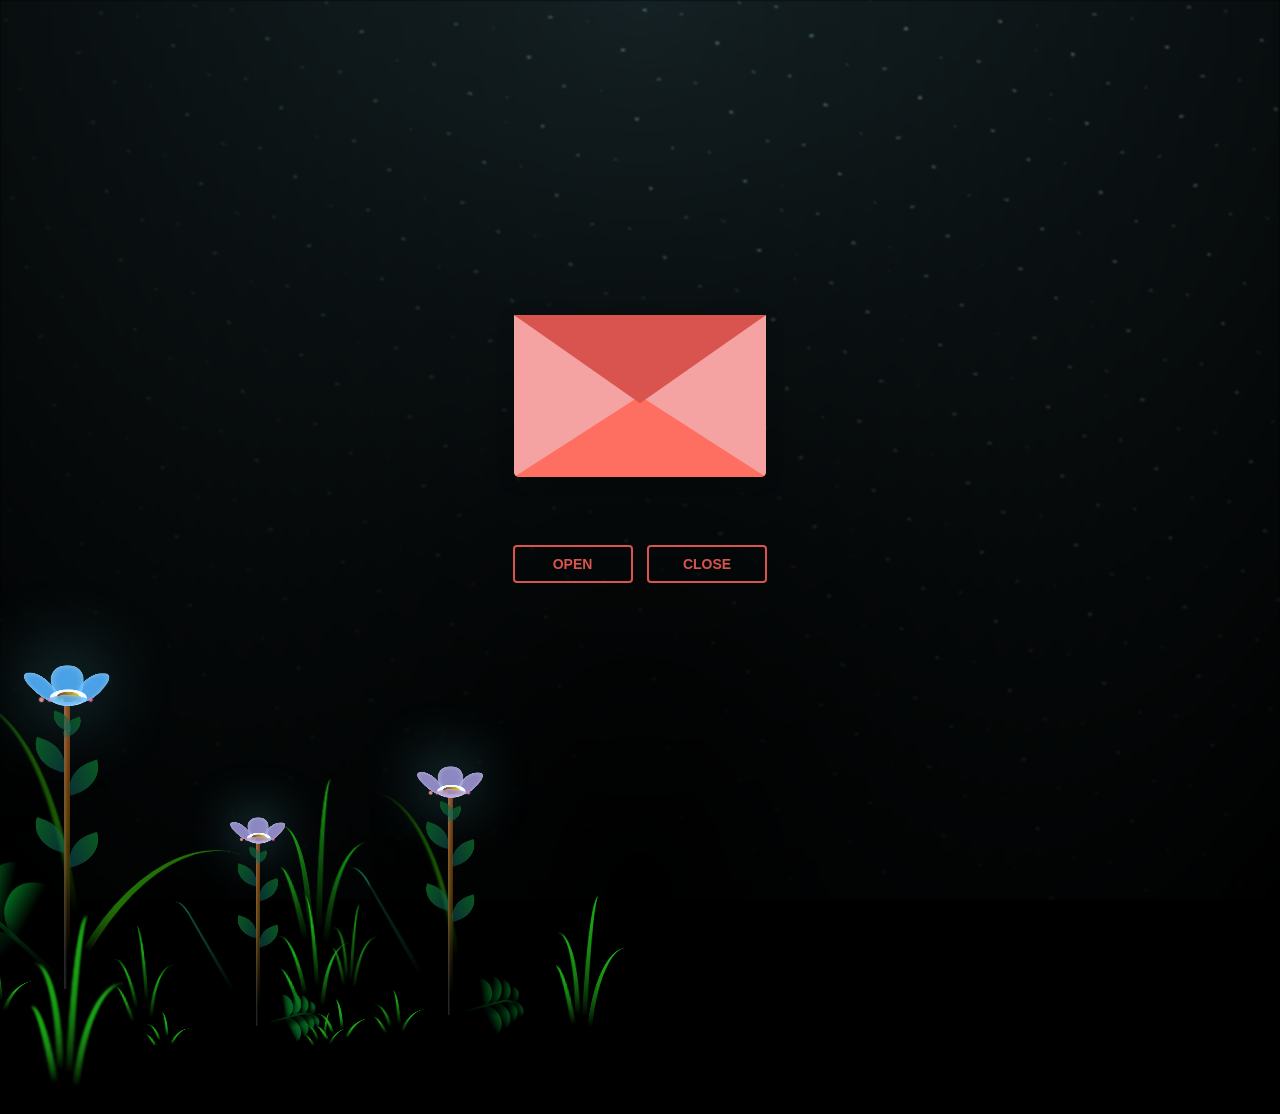
==== index.html @ 3a1cfaee "Initial commit: Completed romantic interactive story website" ====
<!DOCTYPE html>
<html lang="en">

<head>
  <meta charset="UTF-8">
  <meta http-equiv="X-UA-Compatible" content="IE=edge">
  <meta name="viewport" content="width=device-width, initial-scale=1.0">
  <link rel="stylesheet" href="main.css">
  <link rel="icon" href="flowers.png" type="image/x-icon">
  <title>flowers</title>
  <link rel="preconnect" href="https://fonts.googleapis.com" />
  <link rel="preconnect" href="https://fonts.gstatic.com" crossorigin />
  <link href="https://fonts.googleapis.com/css2?family=Dancing+Script:wght@400..700&display=swap" rel="stylesheet" />
</head>

<body>
  <div class="night"></div>
  <!-- Flowers will be generated by main.js -->

  <div class="envlope-wrapper">
    <div id="envelope" class="close">
      <div class="front flap"></div>
      <div class="front pocket"></div>
      <div class="letter">
        <div class="words line1">To: Yuva</div>
        <div class="words line2">My Chello, you are so beautiful</div>
        <div class="words line3">Keep shining as always, Baby!</div>
        <div class="words line4">I will always love you more and more</div>
      </div>
      <div class="hearts">
        <div class="heart a1"></div>
        <div class="heart a2"></div>
        <div class="heart a3"></div>
      </div>
    </div>
  </div>
  <div class="reset">
    <button id="open">Open</button>
    <button id="reset">Close</button>
  </div>

  <script src="main.js"></script>
</body>

</html>
---- main.css ----
*,
*::after,
*::before {
  padding: 0;
  margin: 0;
  box-sizing: border-box;
}

:root {
  --dark-color: #000;
}

body {
  display: flex;
  align-items: flex-end;
  justify-content: center;
  min-height: 100vh;
  background-color: var(--dark-color);
  overflow: hidden;
  perspective: 1000px;
}

.night {
  position: fixed;
  left: 50%;
  top: 0;
  transform: translateX(-50%);
  width: 100%;
  height: 100%;
  filter: blur(0.1vmin);
  background-image: radial-gradient(ellipse at top, transparent 0%, var(--dark-color)),
    radial-gradient(ellipse at bottom, var(--dark-color), rgba(145, 233, 255, 0.2)), repeating-linear-gradient(220deg, rgb(0, 0, 0) 0px,
      rgb(0, 0, 0) 19px, transparent 19px, transparent 22px), repeating-linear-gradient(189deg, rgb(0, 0, 0) 0px, rgb(0, 0, 0) 19px, transparent 19px, transparent 22px),
    repeating-linear-gradient(148deg, rgb(0, 0, 0) 0px, rgb(0, 0, 0) 19px, transparent 19px, transparent 22px), linear-gradient(90deg, rgb(7, 107, 42), rgb(240, 240, 240));
}

.flowers {
  position: absolute;
  transform: scale(0.4);
}

.flower {
  position: absolute;
  bottom: 10vmin;
  transform-origin: bottom center;
  z-index: 10;
  --fl-speed: 0.3s;
}

.flower--1 {
  will-change: transform;
  -webkit-animation: moving-flower-1 4s linear infinite;
  animation: moving-flower-1 4s linear infinite;
}

.flower--1 .flower__line {
  height: 70vmin;
  -webkit-animation-delay: 0.3s;
  animation-delay: 0.3s;
}

.flower--1 .flower__line__leaf--1 {
  -webkit-animation: blooming-leaf-right var(--fl-speed) 1.6s backwards;
  animation: blooming-leaf-right var(--fl-speed) 1.6s backwards;
}

.flower--1 .flower__line__leaf--2 {
  -webkit-animation: blooming-leaf-right var(--fl-speed) 1.4s backwards;
  animation: blooming-leaf-right var(--fl-speed) 1.4s backwards;
}

.flower--1 .flower__line__leaf--3 {
  -webkit-animation: blooming-leaf-left var(--fl-speed) 1.2s backwards;
  animation: blooming-leaf-left var(--fl-speed) 1.2s backwards;
}

.flower--1 .flower__line__leaf--4 {
  -webkit-animation: blooming-leaf-left var(--fl-speed) 1s backwards;
  animation: blooming-leaf-left var(--fl-speed) 1s backwards;
}

.flower--1 .flower__line__leaf--5 {
  -webkit-animation: blooming-leaf-right var(--fl-speed) 1.8s backwards;
  animation: blooming-leaf-right var(--fl-speed) 1.8s backwards;
}

.flower--1 .flower__line__leaf--6 {
  -webkit-animation: blooming-leaf-left var(--fl-speed) 2s backwards;
  animation: blooming-leaf-left var(--fl-speed) 2s backwards;
}

.flower--2 {
  left: 50%;
  transform: rotate(20deg);
  will-change: transform;
  -webkit-animation: moving-flower-2 4s linear infinite;
  animation: moving-flower-2 4s linear infinite;
}

.flower--2 .flower__line {
  height: 60vmin;
  -webkit-animation-delay: 0.6s;
  animation-delay: 0.6s;
}

.flower--2 .flower__line__leaf--1 {
  -webkit-animation: blooming-leaf-right var(--fl-speed) 1.9s backwards;
  animation: blooming-leaf-right var(--fl-speed) 1.9s backwards;
}

.flower--2 .flower__line__leaf--2 {
  -webkit-animation: blooming-leaf-right var(--fl-speed) 1.7s backwards;
  animation: blooming-leaf-right var(--fl-speed) 1.7s backwards;
}

.flower--2 .flower__line__leaf--3 {
  -webkit-animation: blooming-leaf-left var(--fl-speed) 1.5s backwards;
  animation: blooming-leaf-left var(--fl-speed) 1.5s backwards;
}

.flower--2 .flower__line__leaf--4 {
  -webkit-animation: blooming-leaf-left var(--fl-speed) 1.3s backwards;
  animation: blooming-leaf-left var(--fl-speed) 1.3s backwards;
}

.flower--3 {
  left: 50%;
  transform: rotate(-15deg);
  will-change: transform;
  -webkit-animation: moving-flower-3 4s linear infinite;
  animation: moving-flower-3 4s linear infinite;
}

.flower--3 .flower__line {
  -webkit-animation-delay: 0.9s;
  animation-delay: 0.9s;
}

.flower--3 .flower__line__leaf--1 {
  -webkit-animation: blooming-leaf-right var(--fl-speed) 2.5s backwards;
  animation: blooming-leaf-right var(--fl-speed) 2.5s backwards;
}

.flower--3 .flower__line__leaf--2 {
  -webkit-animation: blooming-leaf-right var(--fl-speed) 2.3s backwards;
  animation: blooming-leaf-right var(--fl-speed) 2.3s backwards;
}

.flower--3 .flower__line__leaf--3 {
  -webkit-animation: blooming-leaf-left var(--fl-speed) 2.1s backwards;
  animation: blooming-leaf-left var(--fl-speed) 2.1s backwards;
}

.flower--3 .flower__line__leaf--4 {
  -webkit-animation: blooming-leaf-left var(--fl-speed) 1.9s backwards;
  animation: blooming-leaf-left var(--fl-speed) 1.9s backwards;
}

.flower__leafs {
  position: relative;
  -webkit-animation: blooming-flower 2s backwards;
  animation: blooming-flower 2s backwards;
}

.flower__leafs--1 {
  -webkit-animation-delay: 1.1s;
  animation-delay: 1.1s;
}

.flower__leafs--2 {
  -webkit-animation-delay: 1.4s;
  animation-delay: 1.4s;
}

.flower__leafs--3 {
  -webkit-animation-delay: 1.7s;
  animation-delay: 1.7s;
}

.flower__leafs::after {
  content: "";
  position: absolute;
  left: 0;
  top: 0;
  transform: translate(-50%, -100%);
  width: 8vmin;
  height: 8vmin;
  background-color: #6bf0ff;
  filter: blur(10vmin);
}

.flower__leaf {
  position: absolute;
  bottom: 0;
  left: 50%;
  width: 8vmin;
  height: 11vmin;
  border-radius: 51% 49% 47% 53%/44% 45% 55% 69%;
  background-color: var(--flower-color, #f672b0);
  background-image: linear-gradient(to top, var(--flower-color, #ee5286), var(--flower-color, #ee5286));
  transform-origin: bottom center;
  opacity: 0.9;
  box-shadow: inset 0 0 2vmin rgba(255, 255, 255, 0.5);
}

.flower__leaf--1 {
  transform: translate(-10%, 1%) rotateY(40deg) rotateX(-50deg);
}

.flower__leaf--2 {
  transform: translate(-50%, -4%) rotateX(40deg);
}

.flower__leaf--3 {
  transform: translate(-90%, 0%) rotateY(45deg) rotateX(50deg);
}

.flower__leaf--4 {
  width: 8vmin;
  height: 8vmin;
  transform-origin: bottom left;
  border-radius: 4vmin 10vmin 4vmin 4vmin;
  transform: translate(0%, 18%) rotateX(70deg) rotate(-43deg);
  background-image: linear-gradient(to top, var(--flower-color, #ee5286), var(--flower-color, #ee5286));
  z-index: 1;
  opacity: 0.8;
}

.flower__white-circle {
  position: absolute;
  left: -3.5vmin;
  top: -3vmin;
  width: 9vmin;
  height: 4vmin;
  border-radius: 50%;
  background-color: #fff;
}

.flower__white-circle::after {
  content: "";
  position: absolute;
  left: 50%;
  top: 45%;
  transform: translate(-50%, -50%);
  width: 60%;
  height: 60%;
  border-radius: inherit;
  background-image: repeating-linear-gradient(135deg, rgba(0, 0, 0, 0.03) 0px, rgba(0, 0, 0, 0.03) 1px,
      transparent 1px, transparent 12px), repeating-linear-gradient(45deg, rgba(0, 0, 0, 0.03) 0px, rgba(0, 0, 0, 0.03) 1px, transparent 1px,
      transparent 12px), repeating-linear-gradient(67.5deg, rgba(0, 0, 0, 0.03) 0px, rgba(0, 0, 0, 0.03) 1px, transparent 1px, transparent 12px),
    repeating-linear-gradient(135deg, rgba(0, 0, 0, 0.03) 0px, rgba(0, 0, 0, 0.03) 1px, transparent 1px, transparent 12px), repeating-linear-gradient(45deg, rgba(0, 0, 0, 0.03) 0px,
      rgba(0, 0, 0, 0.03) 1px, transparent 1px, transparent 12px), repeating-linear-gradient(112.5deg, rgba(0, 0, 0, 0.03) 0px, rgba(0, 0, 0, 0.03) 1px, transparent 1px, transparent 12px),
    repeating-linear-gradient(112.5deg, rgba(0, 0, 0, 0.03) 0px, rgba(0, 0, 0, 0.03) 1px, transparent 1px, transparent 12px), repeating-linear-gradient(45deg, rgba(0, 0, 0, 0.03) 0px,
      rgba(0, 0, 0, 0.03) 1px, transparent 1px, transparent 12px), repeating-linear-gradient(22.5deg, rgba(0, 0, 0, 0.03) 0px, rgba(0, 0, 0, 0.03) 1px, transparent 1px, transparent 12px),
    repeating-linear-gradient(45deg, rgba(0, 0, 0, 0.03) 0px, rgba(0, 0, 0, 0.03) 1px, transparent 1px, transparent 12px), repeating-linear-gradient(22.5deg, rgba(0, 0, 0, 0.03) 0px,
      rgba(0, 0, 0, 0.03) 1px, transparent 1px, transparent 12px), repeating-linear-gradient(135deg, rgba(0, 0, 0, 0.03) 0px, rgba(0, 0, 0, 0.03) 1px, transparent 1px, transparent 12px),
    repeating-linear-gradient(157.5deg, rgba(0, 0, 0, 0.03) 0px, rgba(0, 0, 0, 0.03) 1px, transparent 1px, transparent 12px), repeating-linear-gradient(67.5deg, rgba(0, 0, 0, 0.03) 0px,
      rgba(0, 0, 0, 0.03) 1px, transparent 1px, transparent 12px), repeating-linear-gradient(67.5deg, rgba(0, 0, 0, 0.03) 0px, rgba(0, 0, 0, 0.03) 1px, transparent 1px, transparent 12px),
    linear-gradient(90deg, rgb(127, 47, 21), rgb(255, 206, 0));
}

.flower__line {
  height: 55vmin;
  width: 1.5vmin;
  background-image: linear-gradient(to left, rgba(0, 0, 0, 0.2), transparent, rgba(255, 255, 255, 0.2)), linear-gradient(to top, transparent 10%, #583e08, #944415);
  box-shadow: inset 0 0 2px rgba(0, 0, 0, 0.5);
  -webkit-animation: grow-flower-tree 4s backwards;
  animation: grow-flower-tree 4s backwards;
}

.flower__line__leaf {
  --w: 7vmin;
  --h: calc(var(--w) + 2vmin);
  position: absolute;
  top: 20%;
  left: 90%;
  width: var(--w);
  height: var(--h);
  border-top-right-radius: var(--h);
  border-bottom-left-radius: var(--h);
  background-image: linear-gradient(to top, rgba(20, 117, 122, 0.4), #095721);
}

.flower__line__leaf--1 {
  transform: rotate(70deg) rotateY(30deg);
}

.flower__line__leaf--2 {
  top: 45%;
  transform: rotate(70deg) rotateY(30deg);
}

.flower__line__leaf--3,
.flower__line__leaf--4,
.flower__line__leaf--6 {
  border-top-right-radius: 0;
  border-bottom-left-radius: 0;
  border-top-left-radius: var(--h);
  border-bottom-right-radius: var(--h);
  left: -460%;
  top: 12%;
  transform: rotate(-70deg) rotateY(30deg);
}

.flower__line__leaf--4 {
  top: 40%;
}

.flower__line__leaf--5 {
  top: 0;
  transform-origin: left;
  transform: rotate(70deg) rotateY(30deg) scale(0.6);
}

.flower__line__leaf--6 {
  top: -2%;
  left: -450%;
  transform-origin: right;
  transform: rotate(-70deg) rotateY(30deg) scale(0.6);
}

.flower__light {
  position: absolute;
  bottom: 0vmin;
  width: 1vmin;
  height: 1vmin;
  background-color: rgb(255, 251, 0);
  border-radius: 50%;
  filter: blur(0.2vmin);
  -webkit-animation: light-ans 4s linear infinite backwards;
  animation: light-ans 4s linear infinite backwards;
}

.flower__light:nth-child(odd) {
  background-color: #f76baf;
}

.flower__light--1 {
  left: -2vmin;
  -webkit-animation-delay: 1s;
  animation-delay: 1s;
}

.flower__light--2 {
  left: 3vmin;
  -webkit-animation-delay: 0.5s;
  animation-delay: 0.5s;
}

.flower__light--3 {
  left: -6vmin;
  -webkit-animation-delay: 0.3s;
  animation-delay: 0.3s;
}

.flower__light--4 {
  left: 6vmin;
  -webkit-animation-delay: 0.9s;
  animation-delay: 0.9s;
}

.flower__light--5 {
  left: -1vmin;
  -webkit-animation-delay: 1.5s;
  animation-delay: 1.5s;
}

.flower__light--6 {
  left: -4vmin;
  -webkit-animation-delay: 3s;
  animation-delay: 3s;
}

.flower__light--7 {
  left: 3vmin;
  -webkit-animation-delay: 2s;
  animation-delay: 2s;
}

.flower__light--8 {
  left: -6vmin;
  -webkit-animation-delay: 3.5s;
  animation-delay: 3.5s;
}

.flower__grass {
  --c: #04661f;
  --line-w: 1.5vmin;
  position: absolute;
  bottom: 12vmin;
  left: -7vmin;
  display: flex;
  flex-direction: column;
  align-items: flex-end;
  z-index: 20;
  transform-origin: bottom center;
  transform: rotate(-48deg) rotateY(40deg);
}

.flower__grass--1 {
  -webkit-animation: moving-grass 2s linear infinite;
  animation: moving-grass 2s linear infinite;
}

.flower__grass--2 {
  left: 2vmin;
  bottom: 10vmin;
  transform: scale(0.5) rotate(75deg) rotateX(10deg) rotateY(-200deg);
  opacity: 0.8;
  z-index: 0;
  -webkit-animation: moving-grass--2 1.5s linear infinite;
  animation: moving-grass--2 1.5s linear infinite;
}

.flower__grass--top {
  width: 7vmin;
  height: 10vmin;
  border-top-right-radius: 100%;
  border-right: var(--line-w) solid var(--c);
  transform-origin: bottom center;
  transform: rotate(-2deg);
}

.flower__grass--bottom {
  margin-top: -2px;
  width: var(--line-w);
  height: 25vmin;
  background-image: linear-gradient(to top, transparent, var(--c));
}

.flower__grass__leaf {
  --size: 10vmin;
  position: absolute;
  width: calc(var(--size) * 2.1);
  height: var(--size);
  border-top-left-radius: var(--size);
  border-top-right-radius: var(--size);
  background-image: linear-gradient(to top, transparent, transparent 30%, var(--c));
  z-index: 100;
}

.flower__grass__leaf--1 {
  top: -6%;
  left: 30%;
  --size: 6vmin;
  transform: rotate(-20deg);
  -webkit-animation: growing-grass-ans--1 2s 2.6s backwards;
  animation: growing-grass-ans--1 2s 2.6s backwards;
}

@-webkit-keyframes growing-grass-ans--1 {
  0% {
    transform-origin: bottom left;
    transform: rotate(-20deg) scale(0);
  }
}

@keyframes growing-grass-ans--1 {
  0% {
    transform-origin: bottom left;
    transform: rotate(-20deg) scale(0);
  }
}

.flower__grass__leaf--2 {
  top: -5%;
  left: -110%;
  --size: 6vmin;
  transform: rotate(10deg);
  -webkit-animation: growing-grass-ans--2 2s 2.4s linear backwards;
  animation: growing-grass-ans--2 2s 2.4s linear backwards;
}

@-webkit-keyframes growing-grass-ans--2 {
  0% {
    transform-origin: bottom right;
    transform: rotate(10deg) scale(0);
  }
}

@keyframes growing-grass-ans--2 {
  0% {
    transform-origin: bottom right;
    transform: rotate(10deg) scale(0);
  }
}

.flower__grass__leaf--3 {
  top: 5%;
  left: 60%;
  --size: 8vmin;
  transform: rotate(-18deg) rotateX(-20deg);
  -webkit-animation: growing-grass-ans--3 2s 2.2s linear backwards;
  animation: growing-grass-ans--3 2s 2.2s linear backwards;
}

@-webkit-keyframes growing-grass-ans--3 {
  0% {
    transform-origin: bottom left;
    transform: rotate(-18deg) rotateX(-20deg) scale(0);
  }
}

@keyframes growing-grass-ans--3 {
  0% {
    transform-origin: bottom left;
    transform: rotate(-18deg) rotateX(-20deg) scale(0);
  }
}

.flower__grass__leaf--4 {
  top: 6%;
  left: -135%;
  --size: 8vmin;
  transform: rotate(2deg);
  -webkit-animation: growing-grass-ans--4 2s 2s linear backwards;
  animation: growing-grass-ans--4 2s 2s linear backwards;
}

@-webkit-keyframes growing-grass-ans--4 {
  0% {
    transform-origin: bottom right;
    transform: rotate(2deg) scale(0);
  }
}

@keyframes growing-grass-ans--4 {
  0% {
    transform-origin: bottom right;
    transform: rotate(2deg) scale(0);
  }
}

.flower__grass__leaf--5 {
  top: 20%;
  left: 60%;
  --size: 10vmin;
  transform: rotate(-24deg) rotateX(-20deg);
  -webkit-animation: growing-grass-ans--5 2s 1.8s linear backwards;
  animation: growing-grass-ans--5 2s 1.8s linear backwards;
}

@-webkit-keyframes growing-grass-ans--5 {
  0% {
    transform-origin: bottom left;
    transform: rotate(-24deg) rotateX(-20deg) scale(0);
  }
}

@keyframes growing-grass-ans--5 {
  0% {
    transform-origin: bottom left;
    transform: rotate(-24deg) rotateX(-20deg) scale(0);
  }
}

.flower__grass__leaf--6 {
  top: 22%;
  left: -180%;
  --size: 10vmin;
  transform: rotate(10deg);
  -webkit-animation: growing-grass-ans--6 2s 1.6s linear backwards;
  animation: growing-grass-ans--6 2s 1.6s linear backwards;
}

@-webkit-keyframes growing-grass-ans--6 {
  0% {
    transform-origin: bottom right;
    transform: rotate(10deg) scale(0);
  }
}

@keyframes growing-grass-ans--6 {
  0% {
    transform-origin: bottom right;
    transform: rotate(10deg) scale(0);
  }
}

.flower__grass__leaf--7 {
  top: 39%;
  left: 70%;
  --size: 10vmin;
  transform: rotate(-10deg);
  -webkit-animation: growing-grass-ans--7 2s 1.4s linear backwards;
  animation: growing-grass-ans--7 2s 1.4s linear backwards;
}

@-webkit-keyframes growing-grass-ans--7 {
  0% {
    transform-origin: bottom left;
    transform: rotate(-10deg) scale(0);
  }
}

@keyframes growing-grass-ans--7 {
  0% {
    transform-origin: bottom left;
    transform: rotate(-10deg) scale(0);
  }
}

.flower__grass__leaf--8 {
  top: 40%;
  left: -215%;
  --size: 11vmin;
  transform: rotate(10deg);
  -webkit-animation: growing-grass-ans--8 2s 1.2s linear backwards;
  animation: growing-grass-ans--8 2s 1.2s linear backwards;
}

@-webkit-keyframes growing-grass-ans--8 {
  0% {
    transform-origin: bottom right;
    transform: rotate(10deg) scale(0);
  }
}

@keyframes growing-grass-ans--8 {
  0% {
    transform-origin: bottom right;
    transform: rotate(10deg) scale(0);
  }
}

.flower__grass__overlay {
  position: absolute;
  top: -10%;
  right: 0%;
  width: 100%;
  height: 100%;
  background-color: rgba(0, 0, 0, 0.6);
  filter: blur(1.5vmin);
  z-index: 100;
}

.flower__g-long {
  --w: 2vmin;
  --h: 6vmin;
  --c: #0e5b3c;
  position: absolute;
  bottom: 10vmin;
  left: -3vmin;
  transform-origin: bottom center;
  transform: rotate(-30deg) rotateY(-20deg);
  display: flex;
  flex-direction: column;
  align-items: flex-end;
  -webkit-animation: flower-g-long-ans 3s linear infinite;
  animation: flower-g-long-ans 3s linear infinite;
}

@-webkit-keyframes flower-g-long-ans {

  0%,
  100% {
    transform: rotate(-30deg) rotateY(-20deg);
  }

  50% {
    transform: rotate(-32deg) rotateY(-20deg);
  }
}

@keyframes flower-g-long-ans {

  0%,
  100% {
    transform: rotate(-30deg) rotateY(-20deg);
  }

  50% {
    transform: rotate(-32deg) rotateY(-20deg);
  }
}

.flower__g-long__top {
  top: calc(var(--h) * -1);
  width: calc(var(--w) + 1vmin);
  height: var(--h);
  border-top-right-radius: 100%;
  border-right: 0.7vmin solid var(--c);
  transform: translate(-0.7vmin, 1vmin);
}

.flower__g-long__bottom {
  width: var(--w);
  height: 50vmin;
  transform-origin: bottom center;
  background-image: linear-gradient(to top, transparent 30%, var(--c));
  box-shadow: inset 0 0 2px rgba(0, 0, 0, 0.5);
  -webkit-clip-path: polygon(35% 0, 65% 1%, 100% 100%, 0% 100%);
  clip-path: polygon(35% 0, 65% 1%, 100% 100%, 0% 100%);
}

.flower__g-right {
  position: absolute;
  bottom: 6vmin;
  left: -2vmin;
  transform-origin: bottom left;
  transform: rotate(20deg);

}

.flower__g-right .leaf {
  width: 30vmin;
  height: 50vmin;
  border-top-left-radius: 100%;
  border-left: 2vmin solid #217005;
  background-image: linear-gradient(to bottom, transparent, var(--dark-color) 60%);
  -webkit-mask-image: linear-gradient(to top, transparent 30%, #24803e 60%);
  mask-image: linear-gradient(to top, transparent 30%, #24803e 60%);
}

.flower__g-right--1 {
  -webkit-animation: flower-g-right-ans 2.5s linear infinite;
  animation: flower-g-right-ans 2.5s linear infinite;
}

.flower__g-right--2 {
  left: 5vmin;
  transform: rotateY(-180deg);
  -webkit-animation: flower-g-right-ans--2 3s linear infinite;
  animation: flower-g-right-ans--2 3s linear infinite;
}

.flower__g-right--2 .leaf {
  height: 75vmin;
  filter: blur(0.3vmin);
  opacity: 0.8;
}

@-webkit-keyframes flower-g-right-ans {

  0%,
  100% {
    transform: rotate(20deg);
  }

  50% {
    transform: rotate(24deg) rotateX(-20deg);
  }
}

@keyframes flower-g-right-ans {

  0%,
  100% {
    transform: rotate(20deg);
  }

  50% {
    transform: rotate(24deg) rotateX(-20deg);
  }
}

@-webkit-keyframes flower-g-right-ans--2 {

  0%,
  100% {
    transform: rotateY(-180deg) rotate(0deg) rotateX(-20deg);
  }

  50% {
    transform: rotateY(-180deg) rotate(6deg) rotateX(-20deg);
  }
}

@keyframes flower-g-right-ans--2 {

  0%,
  100% {
    transform: rotateY(-180deg) rotate(0deg) rotateX(-20deg);
  }

  50% {
    transform: rotateY(-180deg) rotate(6deg) rotateX(-20deg);
  }
}

.flower__g-front {
  position: absolute;
  bottom: 6vmin;
  left: 2.5vmin;
  z-index: 100;
  transform-origin: bottom center;
  transform: rotate(-28deg) rotateY(30deg) scale(1.04);
  -webkit-animation: flower__g-front-ans 2s linear infinite;
  animation: flower__g-front-ans 2s linear infinite;
}

@-webkit-keyframes flower__g-front-ans {

  0%,
  100% {
    transform: rotate(-28deg) rotateY(30deg) scale(1.04);
  }

  50% {
    transform: rotate(-35deg) rotateY(40deg) scale(1.04);
  }
}

@keyframes flower__g-front-ans {

  0%,
  100% {
    transform: rotate(-28deg) rotateY(30deg) scale(1.04);
  }

  50% {
    transform: rotate(-35deg) rotateY(40deg) scale(1.04);
  }
}

.flower__g-front__line {
  width: 0.3vmin;
  height: 20vmin;
  background-image: linear-gradient(to top, transparent, #042e0b, transparent 100%);
  position: relative;
}

.flower__g-front__leaf-wrapper {
  position: absolute;
  top: 0;
  left: 0;
  transform-origin: bottom left;
  transform: rotate(10deg);
}

.flower__g-front__leaf-wrapper:nth-child(even) {
  left: 0vmin;
  transform: rotateY(-180deg) rotate(5deg);
  -webkit-animation: flower__g-front__leaf-left-ans 1s ease-in backwards;
  animation: flower__g-front__leaf-left-ans 1s ease-in backwards;
}

.flower__g-front__leaf-wrapper:nth-child(odd) {
  -webkit-animation: flower__g-front__leaf-ans 1s ease-in backwards;
  animation: flower__g-front__leaf-ans 1s ease-in backwards;
}

.flower__g-front__leaf-wrapper--1 {
  top: -8vmin;
  transform: scale(0.7);
  -webkit-animation: flower__g-front__leaf-ans 1s 5.5s ease-in backwards !important;
  animation: flower__g-front__leaf-ans 1s 5.5s ease-in backwards !important;
}

.flower__g-front__leaf-wrapper--2 {
  top: -8vmin;
  transform: rotateY(-180deg) scale(0.7) !important;
  -webkit-animation: flower__g-front__leaf-left-ans-2 1s 4.6s ease-in backwards !important;
  animation: flower__g-front__leaf-left-ans-2 1s 4.6s ease-in backwards !important;
}

.flower__g-front__leaf-wrapper--3 {
  top: -3vmin;
  -webkit-animation: flower__g-front__leaf-ans 1s 4.6s ease-in backwards;
  animation: flower__g-front__leaf-ans 1s 4.6s ease-in backwards;
}

.flower__g-front__leaf-wrapper--4 {
  top: -3vmin;
  transform: rotateY(-180deg) scale(0.9) !important;
  -webkit-animation: flower__g-front__leaf-left-ans-2 1s 4.6s ease-in backwards !important;
  animation: flower__g-front__leaf-left-ans-2 1s 4.6s ease-in backwards !important;
}

@-webkit-keyframes flower__g-front__leaf-left-ans-2 {
  0% {
    transform: rotateY(-180deg) scale(0);
  }
}

@keyframes flower__g-front__leaf-left-ans-2 {
  0% {
    transform: rotateY(-180deg) scale(0);
  }
}

.flower__g-front__leaf-wrapper--5,
.flower__g-front__leaf-wrapper--6 {
  top: 2vmin;
}

.flower__g-front__leaf-wrapper--7,
.flower__g-front__leaf-wrapper--8 {
  top: 6.5vmin;
}

.flower__g-front__leaf-wrapper--2 {
  -webkit-animation-delay: 5.2s !important;
  animation-delay: 5.2s !important;
}

.flower__g-front__leaf-wrapper--3 {
  -webkit-animation-delay: 4.9s !important;
  animation-delay: 4.9s !important;
}

.flower__g-front__leaf-wrapper--5 {
  -webkit-animation-delay: 4.3s !important;
  animation-delay: 4.3s !important;
}

.flower__g-front__leaf-wrapper--6 {
  -webkit-animation-delay: 4.1s !important;
  animation-delay: 4.1s !important;
}

.flower__g-front__leaf-wrapper--7 {
  -webkit-animation-delay: 3.8s !important;
  animation-delay: 3.8s !important;
}

.flower__g-front__leaf-wrapper--8 {
  -webkit-animation-delay: 3.5s !important;
  animation-delay: 3.5s !important;
}

@-webkit-keyframes flower__g-front__leaf-ans {
  0% {
    transform: rotate(10deg) scale(0);
  }
}

@keyframes flower__g-front__leaf-ans {
  0% {
    transform: rotate(10deg) scale(0);
  }
}

@-webkit-keyframes flower__g-front__leaf-left-ans {
  0% {
    transform: rotateY(-180deg) rotate(5deg) scale(0);
  }
}

@keyframes flower__g-front__leaf-left-ans {
  0% {
    transform: rotateY(-180deg) rotate(5deg) scale(0);
  }
}

.flower__g-front__leaf {
  width: 10vmin;
  height: 10vmin;
  border-radius: 100% 0% 0% 100%/100% 100% 0% 0%;
  box-shadow: inset 0 2px 1vmin hsla(184deg, 97%, 58%, 0.2);
  background-image: linear-gradient(to bottom left, transparent, var(--dark-color)), linear-gradient(to bottom right, #064f0a 50%, transparent 50%, transparent);
  -webkit-mask-image: linear-gradient(to bottom right, #097149 50%, transparent 50%, transparent);
  mask-image: linear-gradient(to bottom right, #0e8723 50%, transparent 50%, transparent);
}

.flower__g-fr {
  position: absolute;
  bottom: -4vmin;
  left: vmin;
  transform-origin: bottom left;
  z-index: 10;
  -webkit-animation: flower__g-fr-ans 2s linear infinite;
  animation: flower__g-fr-ans 2s linear infinite;
}

@-webkit-keyframes flower__g-fr-ans {

  0%,
  100% {
    transform: rotate(2deg);
  }

  50% {
    transform: rotate(4deg);
  }
}

@keyframes flower__g-fr-ans {

  0%,
  100% {
    transform: rotate(2deg);
  }

  50% {
    transform: rotate(4deg);
  }
}

.flower__g-fr .leaf {
  width: 30vmin;
  height: 50vmin;
  border-top-left-radius: 100%;
  border-left: 2vmin solid #147b47;
  -webkit-mask-image: linear-gradient(to top, transparent 25%, #0e4e2a 50%);
  mask-image: linear-gradient(to top, transparent 25%, #0e4e2a 50%);
  position: relative;
  z-index: 1;
}

.flower__g-fr__leaf {
  position: absolute;
  top: 0;
  left: 0;
  width: 10vmin;
  height: 10vmin;
  border-radius: 100% 0% 0% 100%/100% 100% 0% 0%;
  box-shadow: inset 0 2px 1vmin hsla(184deg, 97%, 58%, 0.2);
  background-image: linear-gradient(to bottom left, transparent, var(--dark-color) 98%), linear-gradient(to bottom right, #106e18 45%, transparent 50%, transparent);
  -webkit-mask-image: linear-gradient(135deg, #175f22 40%, transparent 50%, transparent);
  mask-image: linear-gradient(135deg, #175f22 40%, transparent 50%, transparent);
}

.flower__g-fr__leaf--1 {
  left: 20vmin;
  transform: rotate(45deg);
  -webkit-animation: flower__g-fr-leaft-ans-1 0.5s 5.2s linear backwards;
  animation: flower__g-fr-leaft-ans-1 0.5s 5.2s linear backwards;
}

@-webkit-keyframes flower__g-fr-leaft-ans-1 {
  0% {
    transform-origin: left;
    transform: rotate(45deg) scale(0);
  }
}

@keyframes flower__g-fr-leaft-ans-1 {
  0% {
    transform-origin: left;
    transform: rotate(45deg) scale(0);
  }
}

.flower__g-fr__leaf--2 {
  left: 12vmin;
  top: -7vmin;
  transform: rotate(25deg) rotateY(-180deg);
  -webkit-animation: flower__g-fr-leaft-ans-6 0.5s 5s linear backwards;
  animation: flower__g-fr-leaft-ans-6 0.5s 5s linear backwards;
}

.flower__g-fr__leaf--3 {
  left: 15vmin;
  top: 6vmin;
  transform: rotate(55deg);
  -webkit-animation: flower__g-fr-leaft-ans-5 0.5s 4.8s linear backwards;
  animation: flower__g-fr-leaft-ans-5 0.5s 4.8s linear backwards;
}

.flower__g-fr__leaf--4 {
  left: 6vmin;
  top: -2vmin;
  transform: rotate(25deg) rotateY(-180deg);
  -webkit-animation: flower__g-fr-leaft-ans-6 0.5s 4.6s linear backwards;
  animation: flower__g-fr-leaft-ans-6 0.5s 4.6s linear backwards;
}

.flower__g-fr__leaf--5 {
  left: 10vmin;
  top: 14vmin;
  transform: rotate(55deg);
  -webkit-animation: flower__g-fr-leaft-ans-5 0.5s 4.4s linear backwards;
  animation: flower__g-fr-leaft-ans-5 0.5s 4.4s linear backwards;
}

@-webkit-keyframes flower__g-fr-leaft-ans-5 {
  0% {
    transform-origin: left;
    transform: rotate(55deg) scale(0);
  }
}

@keyframes flower__g-fr-leaft-ans-5 {
  0% {
    transform-origin: left;
    transform: rotate(55deg) scale(0);
  }
}

.flower__g-fr__leaf--6 {
  left: 0vmin;
  top: 6vmin;
  transform: rotate(25deg) rotateY(-180deg);
  -webkit-animation: flower__g-fr-leaft-ans-6 0.5s 4.2s linear backwards;
  animation: flower__g-fr-leaft-ans-6 0.5s 4.2s linear backwards;
}

@-webkit-keyframes flower__g-fr-leaft-ans-6 {
  0% {
    transform-origin: right;
    transform: rotate(25deg) rotateY(-180deg) scale(0);
  }
}

@keyframes flower__g-fr-leaft-ans-6 {
  0% {
    transform-origin: right;
    transform: rotate(25deg) rotateY(-180deg) scale(0);
  }
}

.flower__g-fr__leaf--7 {
  left: 5vmin;
  top: 22vmin;
  transform: rotate(45deg);
  -webkit-animation: flower__g-fr-leaft-ans-7 0.5s 4s linear backwards;
  animation: flower__g-fr-leaft-ans-7 0.5s 4s linear backwards;
}

@-webkit-keyframes flower__g-fr-leaft-ans-7 {
  0% {
    transform-origin: left;
    transform: rotate(45deg) scale(0);
  }
}

@keyframes flower__g-fr-leaft-ans-7 {
  0% {
    transform-origin: left;
    transform: rotate(45deg) scale(0);
  }
}

.flower__g-fr__leaf--8 {
  left: -4vmin;
  top: 15vmin;
  transform: rotate(15deg) rotateY(-180deg);
  -webkit-animation: flower__g-fr-leaft-ans-8 0.5s 3.8s linear backwards;
  animation: flower__g-fr-leaft-ans-8 0.5s 3.8s linear backwards;
}

@-webkit-keyframes flower__g-fr-leaft-ans-8 {
  0% {
    transform-origin: right;
    transform: rotate(15deg) rotateY(-180deg) scale(0);
  }
}

@keyframes flower__g-fr-leaft-ans-8 {
  0% {
    transform-origin: right;
    transform: rotate(15deg) rotateY(-180deg) scale(0);
  }
}

.long-g {
  position: absolute;
  bottom: 25vmin;
  left: -42vmin;
  transform-origin: bottom left;
}

.long-g--1 {
  bottom: 0vmin;
  transform: scale(0.8) rotate(-5deg);
}

.long-g--1 .leaf {
  -webkit-mask-image: linear-gradient(to top, transparent 40%, #196d2a 80%) !important;
  mask-image: linear-gradient(to top, transparent 40%, #196d2a 80%) !important;
}

.long-g--1 .leaf--1 {
  --w: 5vmin;
  --h: 60vmin;
  left: -2vmin;
  transform: rotate(3deg) rotateY(-180deg);
}

.long-g--2,
.long-g--3 {
  bottom: -3vmin;
  left: -35vmin;
  transform-origin: center;
  transform: scale(0.6) rotateX(60deg);
}

.long-g--2 .leaf,
.long-g--3 .leaf {
  -webkit-mask-image: linear-gradient(to top, transparent 50%, #176220 80%) !important;
  mask-image: linear-gradient(to top, transparent 50%, #176220 80%) !important;
}

.long-g--2 .leaf--1,
.long-g--3 .leaf--1 {
  left: -1vmin;
  transform: rotateY(-180deg);
}

.long-g--3 {
  left: -17vmin;
  bottom: 0vmin;
}

.long-g--3 .leaf {
  -webkit-mask-image: linear-gradient(to top, transparent 40%, #176220 80%) !important;
  mask-image: linear-gradient(to top, transparent 40%, #176220 80%) !important;
}

.long-g--4 {
  left: 25vmin;
  bottom: -3vmin;
  transform-origin: center;
  transform: scale(0.6) rotateX(60deg);
}

.long-g--4 .leaf {
  -webkit-mask-image: linear-gradient(to top, transparent 50%, #176220 80%) !important;
  mask-image: linear-gradient(to top, transparent 50%, #176220 80%) !important;
}

.long-g--5 {
  left: 42vmin;
  bottom: 0vmin;
  transform: scale(0.8) rotate(2deg);
}

.long-g--6 {
  left: 0vmin;
  bottom: -20vmin;
  z-index: 100;
  filter: blur(0.3vmin);
  transform: scale(0.8) rotate(2deg);
}

.long-g--7 {
  left: 35vmin;
  bottom: 20vmin;
  z-index: -1;
  filter: blur(0.3vmin);
  transform: scale(0.6) rotate(2deg);
  opacity: 0.7;
}

.long-g .leaf {
  --w: 15vmin;
  --h: 40vmin;
  --c: #1aaa15;
  position: absolute;
  bottom: 0;
  width: var(--w);
  height: var(--h);
  border-top-left-radius: 100%;
  border-left: 2vmin solid var(--c);
  -webkit-mask-image: linear-gradient(to top, transparent 20%, var(--dark-color));
  mask-image: linear-gradient(to top, transparent 20%, var(--dark-color));
  transform-origin: bottom center;
}

.long-g .leaf--0 {
  left: 2vmin;
  -webkit-animation: leaf-ans-1 4s linear infinite;
  animation: leaf-ans-1 4s linear infinite;
}

.long-g .leaf--1 {
  --w: 5vmin;
  --h: 60vmin;
  -webkit-animation: leaf-ans-1 4s linear infinite;
  animation: leaf-ans-1 4s linear infinite;
}

.long-g .leaf--2 {
  --w: 10vmin;
  --h: 40vmin;
  left: -0.5vmin;
  bottom: 5vmin;
  transform-origin: bottom left;
  transform: rotateY(-180deg);
  -webkit-animation: leaf-ans-2 3s linear infinite;
  animation: leaf-ans-2 3s linear infinite;
}

.long-g .leaf--3 {
  --w: 5vmin;
  --h: 30vmin;
  left: -1vmin;
  bottom: 3.2vmin;
  transform-origin: bottom left;
  transform: rotate(-10deg) rotateY(-180deg);
  -webkit-animation: leaf-ans-3 3s linear infinite;
  animation: leaf-ans-3 3s linear infinite;
}

@-webkit-keyframes leaf-ans-1 {

  0%,
  100% {
    transform: rotate(-5deg) scale(1);
  }

  50% {
    transform: rotate(5deg) scale(1.1);
  }
}

@keyframes leaf-ans-1 {

  0%,
  100% {
    transform: rotate(-5deg) scale(1);
  }

  50% {
    transform: rotate(5deg) scale(1.1);
  }
}

@-webkit-keyframes leaf-ans-2 {

  0%,
  100% {
    transform: rotateY(-180deg) rotate(5deg);
  }

  50% {
    transform: rotateY(-180deg) rotate(0deg) scale(1.1);
  }
}

@keyframes leaf-ans-2 {

  0%,
  100% {
    transform: rotateY(-180deg) rotate(5deg);
  }

  50% {
    transform: rotateY(-180deg) rotate(0deg) scale(1.1);
  }
}

@-webkit-keyframes leaf-ans-3 {

  0%,
  100% {
    transform: rotate(-10deg) rotateY(-180deg);
  }

  50% {
    transform: rotate(-20deg) rotateY(-180deg);
  }
}

@keyframes leaf-ans-3 {

  0%,
  100% {
    transform: rotate(-10deg) rotateY(-180deg);
  }

  50% {
    transform: rotate(-20deg) rotateY(-180deg);
  }
}

.grow-ans {
  -webkit-animation: grow-ans 2s var(--d) backwards;
  animation: grow-ans 2s var(--d) backwards;
}

@-webkit-keyframes grow-ans {
  0% {
    transform: scale(0);
    opacity: 0;
  }
}

@keyframes grow-ans {
  0% {
    transform: scale(0);
    opacity: 0;
  }
}

@-webkit-keyframes light-ans {
  0% {
    opacity: 0;
    transform: translateY(0vmin);
  }

  25% {
    opacity: 1;
    transform: translateY(-5vmin) translateX(-2vmin);
  }

  50% {
    opacity: 1;
    transform: translateY(-15vmin) translateX(2vmin);
    filter: blur(0.2vmin);
  }

  75% {
    transform: translateY(-20vmin) translateX(-2vmin);
    filter: blur(0.2vmin);
  }

  100% {
    transform: translateY(-30vmin);
    opacity: 0;
    filter: blur(1vmin);
  }
}

@keyframes light-ans {
  0% {
    opacity: 0;
    transform: translateY(0vmin);
  }

  25% {
    opacity: 1;
    transform: translateY(-5vmin) translateX(-2vmin);
  }

  50% {
    opacity: 1;
    transform: translateY(-15vmin) translateX(2vmin);
    filter: blur(0.2vmin);
  }

  75% {
    transform: translateY(-20vmin) translateX(-2vmin);
    filter: blur(0.2vmin);
  }

  100% {
    transform: translateY(-30vmin);
    opacity: 0;
    filter: blur(1vmin);
  }
}

@-webkit-keyframes moving-flower-1 {

  0%,
  100% {
    transform: rotate(2deg);
  }

  50% {
    transform: rotate(-2deg);
  }
}

@keyframes moving-flower-1 {

  0%,
  100% {
    transform: rotate(2deg);
  }

  50% {
    transform: rotate(-2deg);
  }
}

@-webkit-keyframes moving-flower-2 {

  0%,
  100% {
    transform: rotate(18deg);
  }

  50% {
    transform: rotate(14deg);
  }
}

@keyframes moving-flower-2 {

  0%,
  100% {
    transform: rotate(18deg);
  }

  50% {
    transform: rotate(14deg);
  }
}

@-webkit-keyframes moving-flower-3 {

  0%,
  100% {
    transform: rotate(-18deg);
  }

  50% {
    transform: rotate(-20deg) rotateY(-10deg);
  }
}

@keyframes moving-flower-3 {

  0%,
  100% {
    transform: rotate(-18deg);
  }

  50% {
    transform: rotate(-20deg) rotateY(-10deg);
  }
}

@-webkit-keyframes blooming-leaf-right {
  0% {
    transform-origin: left;
    transform: rotate(70deg) rotateY(30deg) scale(0);
  }
}

@keyframes blooming-leaf-right {
  0% {
    transform-origin: left;
    transform: rotate(70deg) rotateY(30deg) scale(0);
  }
}

@-webkit-keyframes blooming-leaf-left {
  0% {
    transform-origin: right;
    transform: rotate(-70deg) rotateY(30deg) scale(0);
  }
}

@keyframes blooming-leaf-left {
  0% {
    transform-origin: right;
    transform: rotate(-70deg) rotateY(30deg) scale(0);
  }
}

@-webkit-keyframes grow-flower-tree {
  0% {
    height: 0;
    border-radius: 1vmin;
  }
}

@keyframes grow-flower-tree {
  0% {
    height: 0;
    border-radius: 1vmin;
  }
}

@-webkit-keyframes blooming-flower {
  0% {
    transform: scale(0);
  }
}

@keyframes blooming-flower {
  0% {
    transform: scale(0);
  }
}

@-webkit-keyframes moving-grass {

  0%,
  100% {
    transform: rotate(-48deg) rotateY(40deg);
  }

  50% {
    transform: rotate(-50deg) rotateY(40deg);
  }
}

@keyframes moving-grass {

  0%,
  100% {
    transform: rotate(-48deg) rotateY(40deg);
  }

  50% {
    transform: rotate(-50deg) rotateY(40deg);
  }
}

@-webkit-keyframes moving-grass--2 {

  0%,
  100% {
    transform: scale(0.5) rotate(75deg) rotateX(10deg) rotateY(-200deg);
  }

  50% {
    transform: scale(0.5) rotate(79deg) rotateX(10deg) rotateY(-200deg);
  }
}

@keyframes moving-grass--2 {

  0%,
  100% {
    transform: scale(0.5) rotate(75deg) rotateX(10deg) rotateY(-200deg);
  }

  50% {
    transform: scale(0.5) rotate(79deg) rotateX(10deg) rotateY(-200deg);
  }
}

.growing-grass {
  -webkit-animation: growing-grass-ans 1s 2s backwards;
  animation: growing-grass-ans 1s 2s backwards;
}

@-webkit-keyframes growing-grass-ans {
  0% {
    transform: scale(0);
  }
}

@keyframes growing-grass-ans {
  0% {
    transform: scale(0);
  }
}

.container * {
  -webkit-animation-play-state: paused !important;
  animation-play-state: paused !important;
}

/* Love Letter Styles */
#envelope {
  position: relative;
  width: 280px;
  height: 180px;
  border-bottom-left-radius: 6px;
  border-bottom-right-radius: 6px;
  margin-left: auto;
  margin-right: auto;
  top: 0;
  background-color: #d9534f;
  box-shadow: 0 4px 20px rgba(0, 0, 0, 0.2);
  z-index: 200;
  transform: scale(0.9);
  transform-origin: top center;
}

.front {
  position: absolute;
  width: 0;
  height: 0;
  z-index: 3;
}

.flap {
  border-left: 140px solid transparent;
  border-right: 140px solid transparent;
  border-bottom: 82px solid transparent;
  border-top: 98px solid #d9534f;
  transform-origin: top;
  pointer-events: none;
}

.pocket {
  border-left: 140px solid #f5a3a2;
  border-right: 140px solid #f5a3a2;
  border-bottom: 90px solid #ff6f61;
  border-top: 90px solid transparent;
  border-bottom-left-radius: 6px;
  border-bottom-right-radius: 6px;
}

.letter {
  position: relative;
  background-color: #fff;
  width: 90%;
  margin-left: auto;
  margin-right: auto;
  height: 90%;
  top: 5%;
  border-radius: 6px;
  box-shadow: 0 2px 26px rgba(0, 0, 0, 0.12);
  font-family: "Dancing Script", cursive;
}

.letter:after {
  content: "";
  position: absolute;
  top: 0;
  bottom: 0;
  left: 0;
  right: 0;
}

.words {
  position: absolute;
  left: 10%;
  width: 80%;
  height: 14%;
  background-color: #ffe6e6;
}

.words.line1 {
  top: 10%;
  font-size: 0.5rem;
  width: 20%;
  height: 7%;
  font-size: 0.7rem;
}

.words.line2 {
  top: 30%;
  text-align: center;
  font-size: 1.1rem;
}

.words.line3 {
  top: 50%;
  font-size: 1.1rem;
  text-align: center;
}

.words.line4 {
  top: 70%;
  font-size: 1.1rem;
  text-align: center;
}

.open .flap {
  transform: rotateX(180deg);
  transition: transform 0.4s ease, z-index 0.6s;
  z-index: 1;
}

.close .flap {
  transform: rotateX(0deg);
  transition: transform 0.4s 0.6s ease, z-index 1s;
  z-index: 5;
}

.close .letter {
  transform: translateY(0px);
  transition: transform 0.4s ease, z-index 1s;
  z-index: 1;
}

.open .letter {
  transform: translateY(-100px);
  transition: transform 0.4s 0.6s ease, z-index 0.6s;
  z-index: 2;
}

.hearts {
  position: absolute;
  top: 90px;
  left: 0;
  right: 0;
  z-index: 2;
}

.heart {
  position: absolute;
  bottom: 0;
  right: 10%;
  pointer-events: none;
}

.heart:before,
.heart:after {
  position: absolute;
  content: "";
  left: 50px;
  top: 0;
  width: 50px;
  height: 80px;
  background: #e60073;
  border-radius: 50px 50px 0 0;
  transform: rotate(-45deg);
  transform-origin: 0 100%;
  pointer-events: none;
}

.heart:after {
  left: 0;
  transform: rotate(45deg);
  transform-origin: 100% 100%;
}

.close .heart {
  opacity: 0;
  -webkit-animation: none;
  animation: none;
}

.a1 {
  left: 20%;
  transform: scale(0.6);
  opacity: 1;
  -webkit-animation: slideUp 4s linear 1, sideSway 2s ease-in-out 4 alternate;
  -moz-animation: slideUp 4s linear 1, sideSway 2s ease-in-out 4 alternate;
  animation: slideUp 4s linear 1, sideSway 2s ease-in-out 4 alternate;
  -webkit-animation-fill-mode: forwards;
  animation-fill-mode: forwards;
  -webkit-animation-delay: 0.7s;
  animation-delay: 0.7s;
}

.a2 {
  left: 55%;
  transform: scale(1);
  opacity: 1;
  -webkit-animation: slideUp 5s linear 1, sideSway 4s ease-in-out 2 alternate;
  -moz-animation: slideUp 5s linear 1, sideSway 4s ease-in-out 2 alternate;
  animation: slideUp 5s linear 1, sideSway 4s ease-in-out 2 alternate;
  -webkit-animation-fill-mode: forwards;
  animation-fill-mode: forwards;
  -webkit-animation-delay: 0.7s;
  animation-delay: 0.7s;
}

.a3 {
  left: 10%;
  transform: scale(0.8);
  opacity: 1;
  -webkit-animation: slideUp 7s linear 1, sideSway 2s ease-in-out 6 alternate;
  -moz-animation: slideUp 7s linear 1, sideSway 2s ease-in-out 6 alternate;
  animation: slideUp 7s linear 1, sideSway 2s ease-in-out 6 alternate;
  -webkit-animation-fill-mode: forwards;
  animation-fill-mode: forwards;
  -webkit-animation-delay: 0.7s;
  animation-delay: 0.7s;
}

@-webkit-keyframes slideUp {
  0% {
    top: 0;
  }

  100% {
    top: -600px;
  }
}

@keyframes slideUp {
  0% {
    top: 0;
  }

  100% {
    top: -600px;
  }
}

@-webkit-keyframes sideSway {
  0% {
    margin-left: 0px;
  }

  100% {
    margin-left: 50px;
  }
}

@keyframes sideSway {
  0% {
    margin-left: 0px;
  }

  100% {
    margin-left: 50px;
  }
}

@keyframes fadeInEnvelope {
  from {
    opacity: 0;
    transform: translateX(-50%) translateY(20px);
  }

  to {
    opacity: 1;
    transform: translateX(-50%) translateY(0);
  }
}

.envlope-wrapper {
  height: 150px;
  position: absolute;
  top: 35vmin;
  left: 50%;
  transform: translateX(-50%);
  z-index: 200;
  animation: fadeInEnvelope 2s ease-out forwards;
  opacity: 0;
  /* Star hidden */
  animation-delay: 1s;
}

.reset {
  text-align: center;
  position: absolute;
  top: 60vmin;
  /* Position below the envelope */
  left: 50%;
  transform: translateX(-50%);
  z-index: 200;
  animation: fadeInEnvelope 2s ease-out forwards;
  opacity: 0;
  /* Start hidden */
  animation-delay: 1.5s;
}

.reset button {
  font-weight: 800;
  font-style: normal;
  transition: all 0.1s linear;
  -webkit-appearance: none;
  appearance: none;
  background-color: transparent;
  border: solid 2px #d9534f;
  border-radius: 4px;
  color: #d9534f;
  display: inline-block;
  font-size: 14px;
  text-transform: uppercase;
  margin: 5px;
  padding: 10px;
  line-height: 1em;
  text-decoration: none;
  min-width: 120px;
  cursor: pointer;
}

.reset button:hover {
  background-color: #d9534f;
  color: #fff;
}
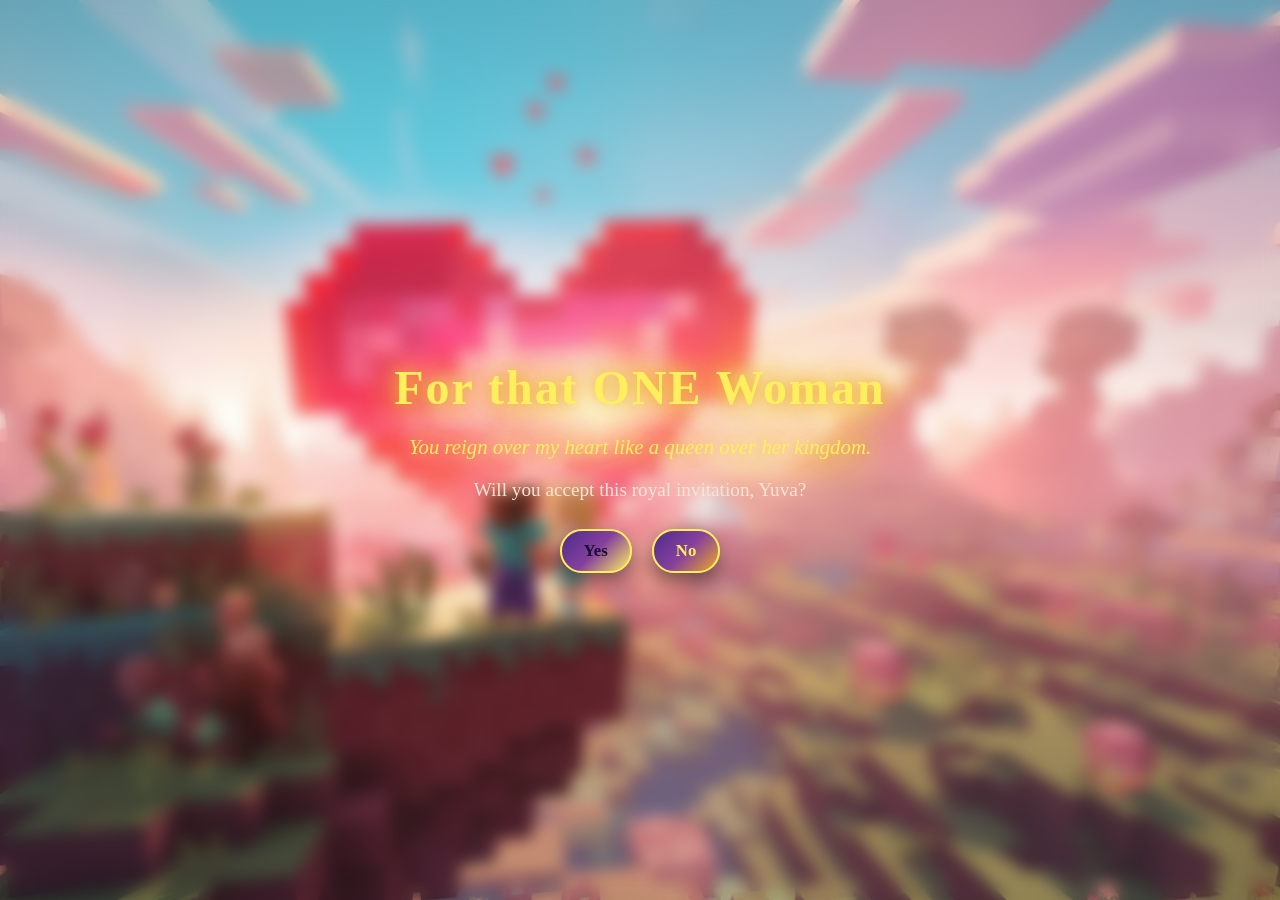
==== commit 27cbb63a: "fix1" ====
--- a/index.html
+++ b/index.html
@@ -2,44 +2,247 @@
 <html lang="en">
 
 <head>
-  <meta charset="UTF-8">
-  <meta http-equiv="X-UA-Compatible" content="IE=edge">
-  <meta name="viewport" content="width=device-width, initial-scale=1.0">
-  <link rel="stylesheet" href="main.css">
-  <link rel="icon" href="flowers.png" type="image/x-icon">
-  <title>flowers</title>
-  <link rel="preconnect" href="https://fonts.googleapis.com" />
-  <link rel="preconnect" href="https://fonts.gstatic.com" crossorigin />
-  <link href="https://fonts.googleapis.com/css2?family=Dancing+Script:wght@400..700&display=swap" rel="stylesheet" />
+    <meta charset="UTF-8">
+    <meta name="viewport" content="width=device-width, initial-scale=1.0">
+    <title>For That One Woman</title>
+    <style>
+        @import url('https://fonts.googleapis.com/css2?family=Playfair+Display:wght@400;600;700;900&family=Great+Vibes&family=Cormorant+Garamond:wght@300;400;600;700&display=swap');
+
+        body {
+            display: flex;
+            flex-direction: column;
+            align-items: center;
+            justify-content: center;
+            height: 100vh;
+            margin: 0;
+            background: url('assets/MSA.png') no-repeat center center fixed;
+            background-size: cover;
+            font-family: 'Cormorant Garamond', serif;
+            overflow: hidden;
+            position: relative;
+        }
+
+        body::before {
+            content: '';
+            position: absolute;
+            top: 0;
+            left: 0;
+            right: 0;
+            bottom: 0;
+            background: inherit;
+            filter: blur(8px);
+            z-index: -1;
+            overflow: hidden;
+        }
+
+        .container {
+            text-align: center;
+            background: transparent;
+            padding: 2rem;
+            border-radius: 24px;
+            box-shadow: none;
+            width: 90%;
+            max-width: 520px;
+            color: #f5e6d3;
+            border: none;
+        }
+
+        h1 {
+            font-family: 'Great Vibes', cursive;
+            color: #FFEF5F;
+            margin-bottom: 0.75rem;
+            font-size: 3rem;
+            text-shadow: 0 0 16px #EEA727,
+                0 0 32px #FFEF5F,
+                0 0 48px #EEA727;
+            letter-spacing: 2px;
+        }
+
+        #special-text {
+            color: #FFEF5F;
+            font-family: 'Playfair Display', serif;
+            font-style: italic;
+            font-size: 1.3rem;
+            margin-bottom: 0.75rem;
+            text-shadow: 0 0 18px #EEA727,
+                0 0 32px #FFEF5F,
+                0 0 50px #EEA727;
+        }
+
+        #question {
+            font-size: 1.2rem;
+            margin-bottom: 1.75rem;
+        }
+
+        .buttons {
+            display: flex;
+            gap: 20px;
+            justify-content: center;
+            position: relative;
+        }
+
+        button {
+            padding: 10px 22px;
+            font-size: 1.05rem;
+            border-radius: 999px;
+            border: 2px solid #FFEF5F;
+            cursor: pointer;
+            font-weight: 600;
+            transition: transform 0.15s ease, box-shadow 0.15s ease, background 0.15s ease;
+            font-family: 'Playfair Display', serif;
+            box-shadow: 0 8px 20px rgba(0, 0, 0, 0.45);
+        }
+
+        #yesBtn {
+            background: linear-gradient(135deg, #4D2B8C 0%, #85409D 50%, #FFEF5F 100%);
+            color: #1a0d2e;
+        }
+
+        #noBtn {
+            background: linear-gradient(135deg, #4D2B8C 0%, #85409D 50%, #EEA727 100%);
+            color: #FFEF5F;
+        }
+
+        button:hover {
+            transform: translateY(-3px) scale(1.02);
+            box-shadow: 0 12px 28px rgba(0, 0, 0, 0.55),
+                0 0 18px rgba(255, 239, 95, 0.6);
+        }
+
+        button:active {
+            transform: translateY(-1px) scale(1.0);
+            box-shadow: 0 8px 18px rgba(0, 0, 0, 0.5),
+                0 0 14px rgba(238, 167, 39, 0.7);
+        }
+
+        .hidden {
+            display: none;
+        }
+
+        .fade-white-overlay {
+            position: fixed;
+            top: 0;
+            left: 0;
+            width: 100%;
+            height: 100%;
+            background: white;
+            opacity: 0;
+            pointer-events: none;
+            transition: opacity 2s ease;
+            z-index: 10000;
+        }
+
+        .fade-white-overlay.active {
+            opacity: 1;
+        }
+    </style>
 </head>
 
 <body>
-  <div class="night"></div>
-  <!-- Flowers will be generated by main.js -->
-
-  <div class="envlope-wrapper">
-    <div id="envelope" class="close">
-      <div class="front flap"></div>
-      <div class="front pocket"></div>
-      <div class="letter">
-        <div class="words line1">To: Yuva</div>
-        <div class="words line2">My Chello, you are so beautiful</div>
-        <div class="words line3">Keep shining as always, Baby!</div>
-        <div class="words line4">I will always love you more and more</div>
-      </div>
-      <div class="hearts">
-        <div class="heart a1"></div>
-        <div class="heart a2"></div>
-        <div class="heart a3"></div>
-      </div>
+
+    <div id="quiz-container" class="container">
+        <h1>For that ONE Woman</h1>
+        <p id="special-text">You reign over my heart like a queen over her kingdom.</p>
+        <p id="question">Will you accept this royal invitation, Yuva?</p>
+        <div class="buttons">
+            <button id="yesBtn">Yes</button>
+            <button id="noBtn">No</button>
+        </div>
     </div>
-  </div>
-  <div class="reset">
-    <button id="open">Open</button>
-    <button id="reset">Close</button>
-  </div>
-
-  <script src="main.js"></script>
+
+    <div id="success-message" class="container hidden">
+        <h1>YaY!! Babe lets be together forever!!</h1>
+        <p id="special-text">You just made this day unforgettable.</p>
+        <p>You just made this day unforgettable.</p>
+    </div>
+
+    <script>
+        const noBtn = document.getElementById('noBtn');
+        const yesBtn = document.getElementById('yesBtn');
+        const question = document.getElementById('question');
+        const quizContainer = document.getElementById('quiz-container');
+        const successMessage = document.getElementById('success-message');
+
+        let clickCount = 0;
+        const texts = ["Wait, really? 🧐", "Are you sure, my queen? 👑", "Think again! 🥺", "Catch me if you can! 😏"];
+
+        noBtn.addEventListener('click', () => {
+            clickCount++;
+            if (clickCount <= 3) {
+                noBtn.innerText = texts[clickCount - 1];
+            }
+            if (clickCount === 4) {
+                question.innerText = "You're persistent! But you can't click No now!";
+                moveButton();
+            }
+        });
+
+        // Makes it jump as soon as the mouse gets close
+        noBtn.addEventListener('mouseover', () => {
+            if (clickCount >= 4) {
+                moveButton();
+            }
+        });
+
+        function moveButton() {
+            const margin = 50; // Safety margin from edges
+            const maxX = window.innerWidth - noBtn.offsetWidth - margin;
+            const maxY = window.innerHeight - noBtn.offsetHeight - margin;
+
+            const safeMaxX = Math.max(margin, maxX);
+            const safeMaxY = Math.max(margin, maxY);
+
+            const x = Math.max(margin, Math.floor(Math.random() * safeMaxX));
+            const y = Math.max(margin, Math.floor(Math.random() * safeMaxY));
+
+            noBtn.style.position = 'fixed';
+            noBtn.style.left = x + 'px';
+            noBtn.style.top = y + 'px';
+            noBtn.style.margin = '0';
+        }
+
+        function createConfetti() {
+            const confetti = document.createElement('div');
+            confetti.style.position = 'fixed';
+            confetti.style.width = '8px';
+            confetti.style.height = '8px';
+            confetti.style.backgroundColor = ['#4D2B8C', '#85409D', '#EEA727', '#FFEF5F'][Math.floor(Math.random() * 4)];
+            confetti.style.left = Math.random() * 100 + '%';
+            confetti.style.top = '-10px';
+            confetti.style.borderRadius = '50%';
+            confetti.style.pointerEvents = 'none';
+            confetti.style.zIndex = '9999';
+            document.body.appendChild(confetti);
+
+            confetti.animate([
+                { transform: 'translateY(0) rotate(0deg)', opacity: 1 },
+                { transform: `translateY(${window.innerHeight + 100}px) rotate(720deg)`, opacity: 0 }
+            ], {
+                duration: Math.random() * 2000 + 2000,
+                easing: 'cubic-bezier(0.5, 0, 0.5, 1)'
+            }).onfinish = () => confetti.remove();
+        }
+
+        yesBtn.addEventListener('click', () => {
+            quizContainer.classList.add('hidden');
+            successMessage.classList.remove('hidden');
+            for (let i = 0; i < 40; i++) createConfetti();
+
+            // Redirect to Story
+            setTimeout(() => {
+                const overlay = document.createElement('div');
+                overlay.className = 'fade-white-overlay';
+                document.body.appendChild(overlay);
+
+                // Trigger Fade
+                requestAnimationFrame(() => overlay.classList.add('active'));
+
+                setTimeout(() => {
+                    window.location.href = 'story.html';
+                }, 2000);
+            }, 3000);
+        });
+    </script>
 </body>
 
 </html>
